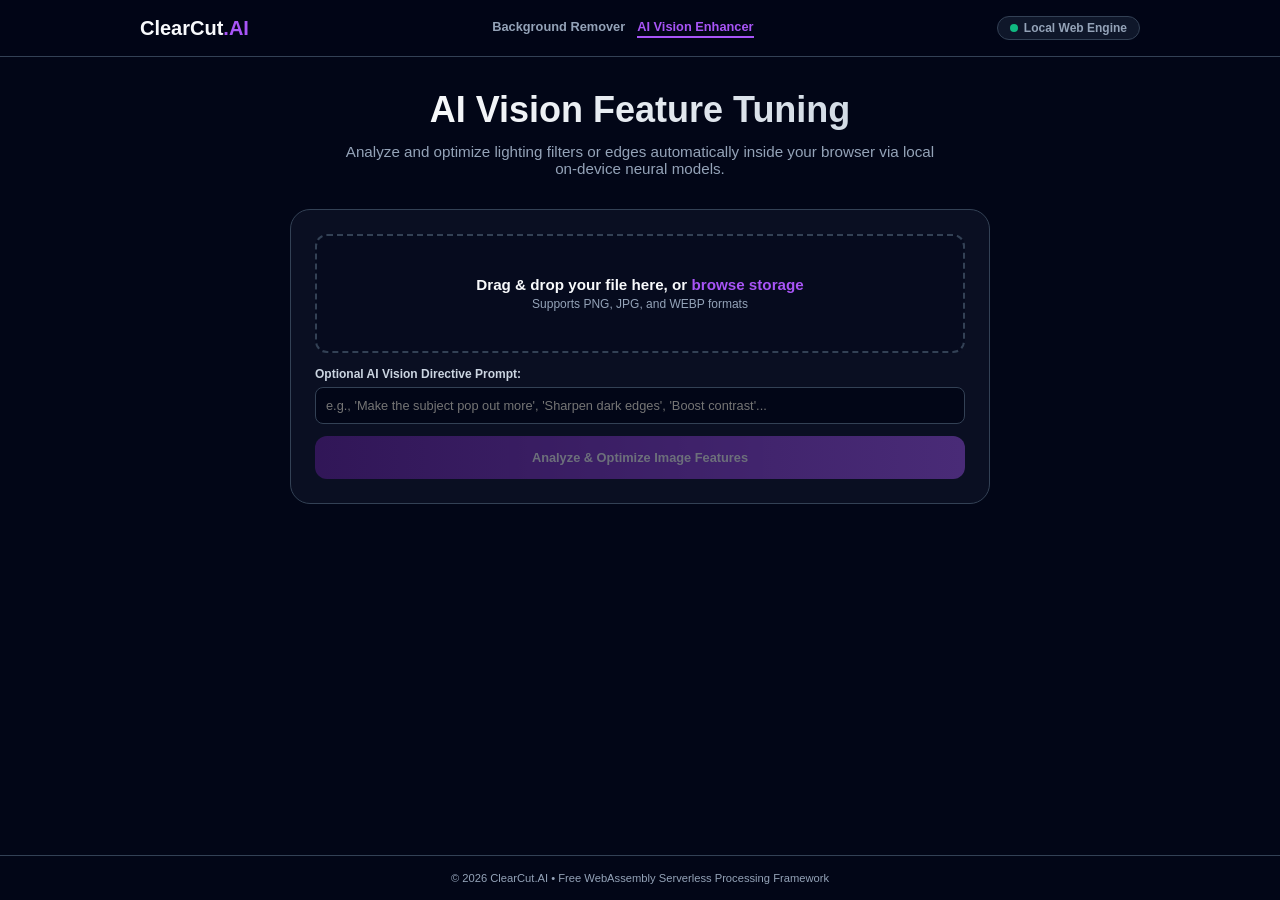
==== vision.html @ 1bac0ebd "Create vision.html" ====
<!DOCTYPE html>
<html lang="en">
<head>
    <meta charset="UTF-8">
    <meta name="viewport" content="width=device-width, initial-scale=1.0">
    <title>ClearCut.AI — AI Vision Enhancer Tool</title>
    <link rel="stylesheet" href="style.css">
</head>
<body>

    <header>
        <div class="header-container">
            <div class="logo">ClearCut<span>.AI</span></div>
            <nav style="display: flex; gap: 12px;">
                <a href="index.html" style="color: #94a3b8; font-weight: 600; font-size: 0.8rem; text-decoration: none;">Background Remover</a>
                <a href="vision.html" style="color: #a855f7; font-weight: 700; font-size: 0.8rem; text-decoration: none; border-bottom: 2px solid #a855f7; padding-bottom: 2px;">AI Vision Enhancer</a>
            </nav>
            <div class="engine-badge">
                <div class="pulse-dot"></div>
                Local Web Engine
            </div>
        </div>
    </header>

    <main>
        <div class="hero-section">
            <h1>AI Vision Feature Tuning</h1>
            <p>Analyze and optimize lighting filters or edges automatically inside your browser via local on-device neural models.</p>
        </div>

        <div id="error-card" class="error-card hidden">
            <div class="error-header">
                <div id="error-title" class="error-title">System Fault</div>
                <div id="error-badge">Runtime Error</div>
            </div>
            <div id="error-desc" class="error-desc">An internal code execution processing error occurred.</div>
            <div id="error-trace" class="error-trace">No technical logs compiled.</div>
        </div>

        <div class="workspace-card">
            <!-- Exact duplicate wrapper layout structure to mirror your functional upload process -->
            <div id="drop-zone" class="drop-zone">
                <input type="file" id="file-input" accept="image/*" style="display: none !important;">
                <p class="drop-text-primary">Drag & drop your file here, or <span>browse storage</span></p>
                <p class="drop-text-secondary">Supports PNG, JPG, and WEBP formats</p>
            </div>

            <!-- Optional user directive prompt element block -->
            <div style="margin-top: 14px; display: flex; flex-direction: column; gap: 6px;">
                <label style="font-size: 0.75rem; font-weight: 700; color: #cbd5e1; text-align: left;">Optional AI Vision Directive Prompt:</label>
                <input type="text" id="prompt-input" placeholder="e.g., 'Make the subject pop out more', 'Sharpen dark edges', 'Boost contrast'..." style="background: #020617; border: 1px solid #334155; border-radius: 8px; padding: 10px; color: #fff; font-size: 0.8rem; outline: none; width: 100%;">
            </div>

            <div class="inputs-row" style="grid-template-columns: 1fr;">
                <button id="analyze-btn" class="download-btn disabled" style="background: linear-gradient(to right, #6b21a8, #a855f7); padding: 14px;">Analyze & Optimize Image Features</button>
            </div>
        </div>

        <div id="status-card" class="status-badge hidden">
            <div class="pulse-dot" style="background-color: var(--accent-purple); transform: scale(1.2);"></div>
            <p id="status-text" class="status-text">Loading localized vision model parameters...</p>
        </div>

        <div id="preview-section" class="preview-grid hidden" style="grid-template-columns: 1fr;">
            <div class="preview-box">
                <div class="preview-header">
                    <div class="preview-title" style="color: #e9d5ff;">AI Optimized Output Result</div>
                    <div id="img-specs" class="preview-spec">0x0</div>
                </div>
                <div class="image-viewport" style="position: relative; height: 340px;">
                    <img id="input-image" src="" alt="Source preview">
                    <div id="ai-thought-box" style="position: absolute; bottom: 0; left: 0; right: 0; background: rgba(15, 23, 42, 0.95); padding: 12px; font-size: 0.75rem; color: #cbd5e1; border-top: 1px solid #334155; text-align: left;"></div>
                </div>
                <!-- Interactive Action Links to send the image back and forth -->
                <button id="download-btn" class="download-btn disabled" style="margin-top: 8px;">Download Tuned Asset</button>
            </div>
        </div>
    </main>

    <footer>
        © 2026 ClearCut.AI • Free WebAssembly Serverless Processing Framework
    </footer>

    <!-- Runs specialized logic file setup -->
    <script type="module" src="app.js"></script>
</body>
</html>
---- style.css ----
/* Custom CSS Variables & Layout Reset */
/* :root {
    --bg-main: #020617;
    --bg-card: #0f172a;
    --bg-input: #1e293b;
    --text-main: #f8fafc;
    --text-muted: #94a3b8;
    --accent-purple: #a855f7;
    --accent-pink: #ec4899;
    --border-color: #334155;
    --error-red: #ef4444;
    --error-bg: #451a1a;
    --success-green: #10b981;
}

* {
    box-sizing: border-box;
    margin: 0;
    padding: 0;
}

body {
    background-color: var(--bg-main);
    color: var(--text-main);
    font-family: -apple-system, BlinkMacSystemFont, "Segoe UI", Roboto, Arial, sans-serif;
    min-height: 100vh;
    display: flex;
    flex-direction: column;
    line-height: 1.5;
    overflow-x: hidden;
}

header {
    border-bottom: 1px solid var(--border-color);
    background-color: rgba(2, 6, 23, 0.8);
    backdrop-filter: blur(8px);
    position: sticky;
    top: 0;
    z-index: 50;
    padding: 16px 24px;
}

.header-container {
    max-width: 1000px;
    margin: 0 auto;
    display: flex;
    justify-content: space-between;
    align-items: center;
}

.logo {
    font-size: 1.25rem;
    font-weight: 800;
}

.logo span {
    color: var(--accent-purple);
}

.engine-badge {
    font-size: 0.75rem;
    font-weight: 600;
    background-color: var(--bg-card);
    border: 1px solid var(--border-color);
    border-radius: 9999px;
    padding: 4px 12px;
    display: flex;
    align-items: center;
    gap: 6px;
    color: var(--text-muted);
}

.pulse-dot {
    width: 8px;
    height: 8px;
    background-color: var(--success-green);
    border-radius: 50%;
}

main {
    flex: 1;
    max-width: 1000px;
    width: 100%;
    margin: 0 auto;
    padding: 32px 24px;
    display: flex;
    flex-direction: column;
    align-items: center;
    gap: 32px;
}

.hero-section {
    text-align: center;
    max-width: 600px;
}

.hero-section h1 {
    font-size: 2.25rem;
    font-weight: 900;
    margin-bottom: 12px;
    background: linear-gradient(to right, #ffffff, #cbd5e1);
    -webkit-background-clip: text;
    -webkit-text-fill-color: transparent;
}

.hero-section p {
    color: var(--text-muted);
    font-size: 0.95rem;
}

.error-card {
    width: 100%;
    max-width: 700px;
    background-color: var(--error-bg);
    border: 1px solid rgba(239, 68, 68, 0.3);
    border-radius: 16px;
    padding: 20px;
    display: flex;
    flex-direction: column;
    gap: 12px;
}

.error-header {
    display: flex;
    justify-content: space-between;
    align-items: center;
}

.error-title {
    font-size: 0.875rem;
    font-weight: 700;
    text-transform: uppercase;
    color: #fca5a5;
}

.error-desc {
    font-size: 0.85rem;
    color: #fde2e2;
}

.error-trace {
    background-color: rgba(0, 0, 0, 0.4);
    padding: 12px;
    border-radius: 8px;
    font-family: monospace;
    font-size: 0.75rem;
    color: #f87171;
    overflow-x: auto;
    max-h: 100px;
    white-space: pre;
}

.workspace-card {
    width: 100%;
    max-width: 700px;
    background-color: rgba(15, 23, 42, 0.6);
    border: 1px solid var(--border-color);
    border-radius: 20px;
    padding: 24px;
    display: flex;
    flex-direction: column;
    gap: 18px;
}

.drop-zone {
    border: 2px dashed var(--border-color);
    border-radius: 12px;
    padding: 40px 20px;
    text-align: center;
    background-color: rgba(2, 6, 23, 0.3);
    cursor: pointer;
    transition: all 0.2s ease;
}

.drop-zone:hover {
    border-color: var(--accent-purple);
    background-color: rgba(2, 6, 23, 0.6);
}

.drop-text-primary {
    font-size: 0.95rem;
    font-weight: 600;
    margin-bottom: 4px;
}

.drop-text-primary span {
    color: var(--accent-purple);
}

.drop-text-secondary {
    font-size: 0.75rem;
    color: var(--text-muted);
}

.inputs-row {
    display: grid;
    grid-template-columns: 1fr 1fr;
    gap: 16px;
}

@media (max-width: 640px) {
    .inputs-row { grid-template-columns: 1fr; }
}

.url-box {
    display: flex;
    background-color: var(--bg-main);
    border: 1px solid var(--border-color);
    border-radius: 10px;
    padding: 4px;
}

.url-box input {
    width: 100%;
    background: transparent;
    border: none;
    outline: none;
    padding: 8px 12px;
    color: var(--text-main);
    font-size: 0.8rem;
}

.url-box button {
    background-color: var(--bg-card);
    border: 1px solid var(--border-color);
    color: #ffffff;
    border-radius: 6px;
    padding: 6px 16px;
    font-size: 0.75rem;
    font-weight: 600;
    cursor: pointer;
}

.url-box button:hover {
    background-color: var(--accent-purple);
    border-color: var(--accent-purple);
}

.hint-box {
    display: flex;
    align-items: center;
    justify-content: center;
    background-color: rgba(30, 41, 59, 0.2);
    border: 1px solid rgba(51, 65, 85, 0.5);
    border-radius: 10px;
    font-size: 0.75rem;
    color: var(--text-muted);
    padding: 10px;
}

.hint-box kbd {
    background-color: var(--bg-card);
    border: 1px solid var(--border-color);
    padding: 2px 6px;
    border-radius: 4px;
    margin: 0 4px;
    font-size: 0.7rem;
    color: var(--text-main);
}

.status-badge {
    background-color: rgba(168, 85, 247, 0.1);
    border: 1px solid rgba(168, 85, 247, 0.3);
    border-radius: 12px;
    padding: 12px 20px;
    display: flex;
    align-items: center;
    gap: 12px;
    width: 100%;
    max-width: 450px;
}

.status-text {
    font-size: 0.8rem;
    font-weight: 600;
    color: #e9d5ff;
}

.preview-grid {
    width: 100%;
    display: grid;
    grid-template-columns: 1fr 1fr;
    gap: 24px;
}

@media (max-width: 768px) {
    .preview-grid { grid-template-columns: 1fr; }
}

.preview-box {
    background-color: rgba(15, 23, 42, 0.3);
    border: 1px solid var(--border-color);
    border-radius: 16px;
    padding: 16px;
    display: flex;
    flex-direction: column;
    gap: 12px;
}

.preview-header {
    display: flex;
    justify-content: space-between;
    align-items: center;
    border-bottom: 1px solid rgba(51, 65, 85, 0.4);
    padding-bottom: 8px;
}

.preview-title {
    font-size: 0.75rem;
    font-weight: 700;
    text-transform: uppercase;
    color: var(--text-muted);
}

.preview-title.accent {
    color: var(--accent-purple);
}

.preview-spec {
    font-family: monospace;
    font-size: 0.65rem;
    background-color: var(--bg-card);
    padding: 2px 6px;
    border-radius: 4px;
    color: var(--text-muted);
}

.image-viewport {
    background-color: #020617;
    border-radius: 10px;
    height: 280px;
    display: flex;
    align-items: center;
    justify-content: center;
    overflow: hidden;
    border: 1px solid rgba(0,0,0,0.5);
}

.image-viewport.checkered {
    background-image: linear-gradient(45deg, #1e293b 25%, transparent 25%), 
                      linear-gradient(-45deg, #1e293b 25%, transparent 25%), 
                      linear-gradient(45deg, transparent 75%, #1e293b 75%), 
                      linear-gradient(-45deg, transparent 75%, #1e293b 75%);
    background-size: 16px 16px;
    background-position: 0 0, 0 8px, 8px -8px, -8px 0;
    background-color: #0f172a;
}

.image-viewport img {
    max-width: 100%;
    max-height: 100%;
    object-fit: contain;
    padding: 8px;
}

.opacity-dim { opacity: 0.3; }
.hidden { display: none !important; }

.download-btn {
    width: 100%;
    background: linear-gradient(to right, var(--accent-purple), var(--accent-pink));
    color: #ffffff;
    font-weight: 700;
    font-size: 0.8rem;
    border: none;
    border-radius: 12px;
    padding: 12px;
    cursor: pointer;
}

.disabled { opacity: 0.4; pointer-events: none; }

footer {
    border-top: 1px solid var(--border-color);
    background-color: var(--bg-main);
    padding: 16px;
    text-align: center;
    font-size: 0.7rem;
    color: var(--text-muted);
} */





:root {
    --bg-main: #020617;
    --bg-card: #0f172a;
    --bg-input: #1e293b;
    --text-main: #f8fafc;
    --text-muted: #94a3b8;
    --accent-purple: #a855f7;
    --accent-pink: #ec4899;
    --border-color: #334155;
    --error-red: #ef4444;
    --error-bg: #451a1a;
    --success-green: #10b981;
}

* { box-sizing: border-box; margin: 0; padding: 0; }

body {
    background-color: var(--bg-main);
    color: var(--text-main);
    font-family: -apple-system, BlinkMacSystemFont, "Segoe UI", Roboto, Arial, sans-serif;
    min-height: 100vh;
    display: flex;
    flex-direction: column;
}

header {
    border-bottom: 1px solid var(--border-color);
    background-color: rgba(2, 6, 23, 0.8);
    backdrop-filter: blur(8px);
    position: sticky;
    top: 0;
    z-index: 50;
    padding: 16px 24px;
}

.header-container {
    max-width: 1000px;
    margin: 0 auto;
    display: flex;
    justify-content: space-between;
    align-items: center;
}

.logo { font-size: 1.25rem; font-weight: 800; }
.logo span { color: var(--accent-purple); }

.engine-badge {
    font-size: 0.75rem;
    font-weight: 600;
    background-color: var(--bg-card);
    border: 1px solid var(--border-color);
    border-radius: 9999px;
    padding: 4px 12px;
    display: flex;
    align-items: center;
    gap: 6px;
    color: var(--text-muted);
}

.pulse-dot {
    width: 8px;
    height: 8px;
    background-color: var(--success-green);
    border-radius: 50%;
}

main {
    flex: 1;
    max-width: 1000px;
    width: 100%;
    margin: 0 auto;
    padding: 32px 24px;
    display: flex;
    flex-direction: column;
    align-items: center;
    gap: 32px;
}

.hero-section { text-align: center; max-width: 600px; }
.hero-section h1 { font-size: 2.25rem; font-weight: 900; margin-bottom: 12px; background: linear-gradient(to right, #ffffff, #cbd5e1); -webkit-background-clip: text; -webkit-text-fill-color: transparent; }
.hero-section p { color: var(--text-muted); font-size: 0.95rem; }

.workspace-card {
    width: 100%;
    max-width: 700px;
    background-color: rgba(15, 23, 42, 0.6);
    border: 1px solid var(--border-color);
    border-radius: 20px;
    padding: 24px;
    display: flex;
    flex-direction: column;
    margin-bottom: 12px;
}

.drop-zone {
    border: 2px dashed var(--border-color);
    border-radius: 12px;
    padding: 40px 20px;
    text-align: center;
    background-color: rgba(2, 6, 23, 0.3);
    cursor: pointer;
    transition: all 0.2s ease;
}

.drop-zone:hover { border-color: var(--accent-purple); background-color: rgba(2, 6, 23, 0.6); }
.drop-text-primary { font-size: 0.95rem; font-weight: 600; margin-bottom: 4px; }
.drop-text-primary span { color: var(--accent-purple); }
.drop-text-secondary { font-size: 0.75rem; color: var(--text-muted); }

.inputs-row { display: grid; grid-template-columns: 1fr 1fr; gap: 16px; margin-top: 12px; }
.url-box { display: flex; background-color: var(--bg-main); border: 1px solid var(--border-color); border-radius: 10px; padding: 4px; flex: 1; }
.url-box input { width: 100%; background: transparent; border: none; outline: none; padding: 8px 12px; color: var(--text-main); font-size: 0.8rem; }
.url-box button { background-color: var(--bg-card); border: 1px solid var(--border-color); color: #ffffff; border-radius: 6px; padding: 6px 16px; font-size: 0.75rem; font-weight: 600; cursor: pointer; }
.hint-box { display: flex; align-items: center; justify-content: center; background-color: rgba(30, 41, 59, 0.2); border: 1px solid rgba(51, 65, 85, 0.5); border-radius: 10px; font-size: 0.75rem; color: var(--text-muted); padding: 10px; }
.hint-box kbd { background-color: var(--bg-card); border: 1px solid var(--border-color); padding: 2px 6px; border-radius: 4px; margin: 0 4px; font-size: 0.7rem; color: var(--text-main); }

.status-badge { background-color: rgba(168, 85, 247, 0.1); border: 1px solid rgba(168, 85, 247, 0.3); border-radius: 12px; padding: 12px 20px; display: flex; align-items: center; gap: 12px; width: 100%; max-width: 450px; }
.status-text { font-size: 0.8rem; font-weight: 600; color: #e9d5ff; }

.preview-grid { width: 100%; display: grid; grid-template-columns: 1fr 1fr; gap: 24px; margin-top: 16px; }
.preview-box { background-color: rgba(15, 23, 42, 0.3); border: 1px solid var(--border-color); border-radius: 16px; padding: 16px; display: flex; flex-direction: column; gap: 12px; }
.preview-header { display: flex; justify-content: space-between; align-items: center; border-bottom: 1px solid rgba(51, 65, 85, 0.4); padding-bottom: 8px; }
.preview-title { font-size: 0.75rem; font-weight: 700; text-transform: uppercase; color: var(--text-muted); }
.preview-title.accent { color: var(--accent-purple); }
.preview-spec { font-family: monospace; font-size: 0.65rem; background-color: var(--bg-card); padding: 2px 6px; border-radius: 4px; color: var(--text-muted); }

.image-viewport { background-color: #020617; border-radius: 10px; height: 280px; display: flex; align-items: center; justify-content: center; overflow: hidden; border: 1px solid rgba(0,0,0,0.5); }
.image-viewport.checkered { background-image: linear-gradient(45deg, #1e293b 25%, transparent 25%), linear-gradient(-45deg, #1e293b 25%, transparent 25%), linear-gradient(45deg, transparent 75%, #1e293b 75%), linear-gradient(-45deg, transparent 75%, #1e293b 75%); background-size: 16px 16px; background-position: 0 0, 0 8px, 8px -8px, -8px 0; background-color: #0f172a; }
.image-viewport img { max-width: 100%; max-height: 100%; object-fit: contain; padding: 8px; }

.error-card { width: 100%; max-width: 700px; background-color: var(--error-bg); border: 1px solid rgba(239, 68, 68, 0.3); border-radius: 16px; padding: 20px; display: flex; flex-direction: column; gap: 12px; }
.error-header { display: flex; justify-content: space-between; align-items: center; }
.error-title { font-size: 0.875rem; font-weight: 700; text-transform: uppercase; color: #fca5a5; }
.error-desc { font-size: 0.85rem; color: #fde2e2; }
.error-trace { background-color: rgba(0, 0, 0, 0.4); padding: 12px; border-radius: 8px; font-family: monospace; font-size: 0.75rem; color: #f87171; overflow-x: auto; max-h: 100px; white-space: pre; }

.download-btn { width: 100%; background: linear-gradient(to right, var(--accent-purple), var(--accent-pink)); color: #ffffff; font-weight: 700; font-size: 0.8rem; border: none; border-radius: 12px; padding: 12px; cursor: pointer; text-align: center; text-decoration: none; display: block; }
.disabled { opacity: 0.4; pointer-events: none; }
.hidden { display: none !important; }
footer { border-top: 1px solid var(--border-color); background-color: var(--bg-main); padding: 16px; text-align: center; font-size: 0.7rem; color: var(--text-muted); margin-top: auto; }
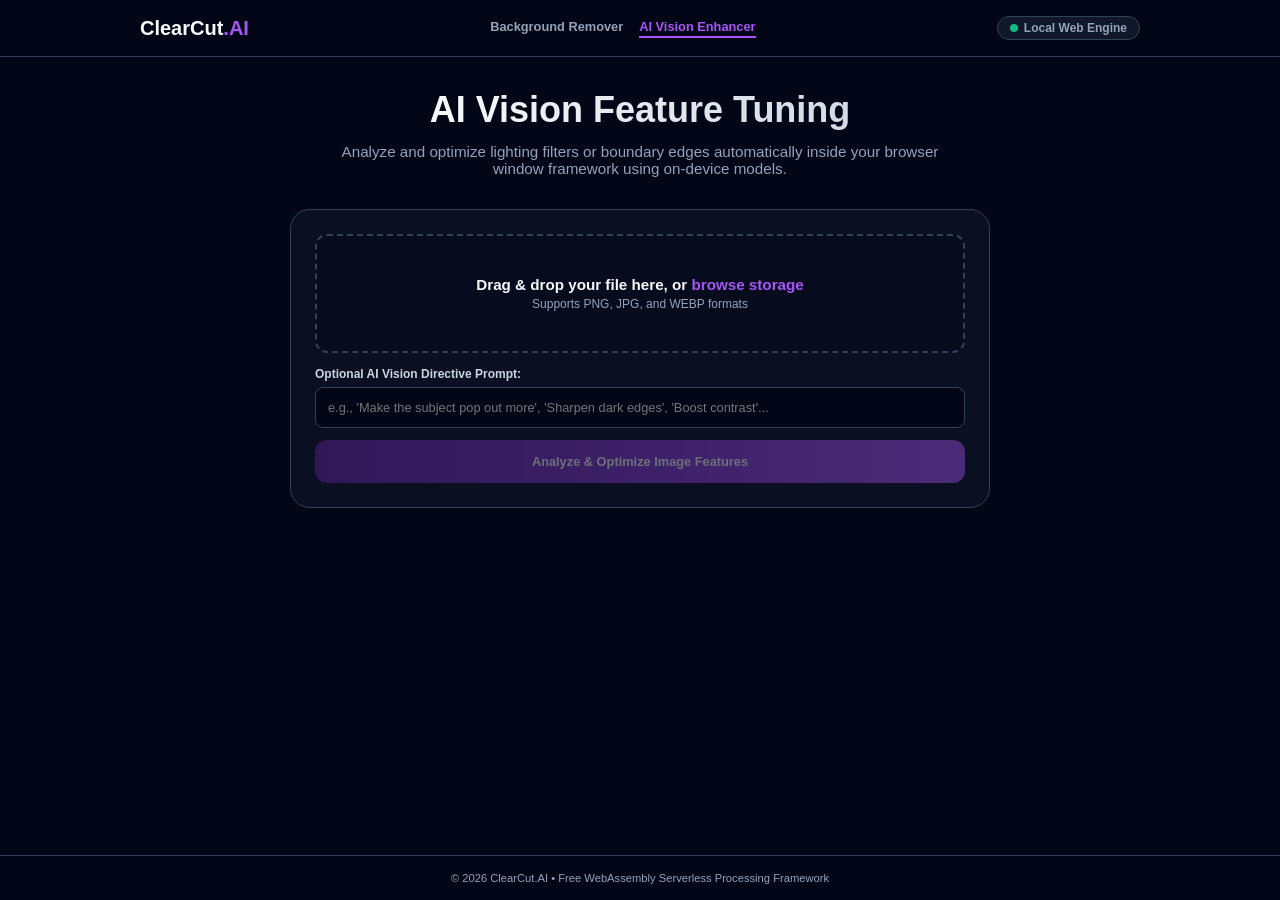
==== commit 2dd2be7f: "Update vision.html" ====
--- a/vision.html
+++ b/vision.html
@@ -3,7 +3,7 @@
 <head>
     <meta charset="UTF-8">
     <meta name="viewport" content="width=device-width, initial-scale=1.0">
-    <title>ClearCut.AI — AI Vision Enhancer Tool</title>
+    <title>ClearCut.AI — AI Vision Enhancer</title>
     <link rel="stylesheet" href="style.css">
 </head>
 <body>
@@ -11,9 +11,9 @@
     <header>
         <div class="header-container">
             <div class="logo">ClearCut<span>.AI</span></div>
-            <nav style="display: flex; gap: 12px;">
-                <a href="index.html" style="color: #94a3b8; font-weight: 600; font-size: 0.8rem; text-decoration: none;">Background Remover</a>
-                <a href="vision.html" style="color: #a855f7; font-weight: 700; font-size: 0.8rem; text-decoration: none; border-bottom: 2px solid #a855f7; padding-bottom: 2px;">AI Vision Enhancer</a>
+            <nav style="display: flex; gap: 16px;">
+                <a href="index.html" style="color: var(--text-muted); font-weight: 600; font-size: 0.8rem; text-decoration: none;">Background Remover</a>
+                <a href="vision.html" style="color: var(--accent-purple); font-weight: 700; font-size: 0.8rem; text-decoration: none; border-bottom: 2px solid var(--accent-purple); padding-bottom: 2px;">AI Vision Enhancer</a>
             </nav>
             <div class="engine-badge">
                 <div class="pulse-dot"></div>
@@ -25,7 +25,7 @@
     <main>
         <div class="hero-section">
             <h1>AI Vision Feature Tuning</h1>
-            <p>Analyze and optimize lighting filters or edges automatically inside your browser via local on-device neural models.</p>
+            <p>Analyze and optimize lighting filters or boundary edges automatically inside your browser window framework using on-device models.</p>
         </div>
 
         <div id="error-card" class="error-card hidden">
@@ -38,17 +38,16 @@
         </div>
 
         <div class="workspace-card">
-            <!-- Exact duplicate wrapper layout structure to mirror your functional upload process -->
             <div id="drop-zone" class="drop-zone">
                 <input type="file" id="file-input" accept="image/*" style="display: none !important;">
                 <p class="drop-text-primary">Drag & drop your file here, or <span>browse storage</span></p>
                 <p class="drop-text-secondary">Supports PNG, JPG, and WEBP formats</p>
             </div>
 
-            <!-- Optional user directive prompt element block -->
-            <div style="margin-top: 14px; display: flex; flex-direction: column; gap: 6px;">
+            <!-- Optional Intent Directive Context Box -->
+            <div style="margin-top: 14px; display: flex; flex-direction: column; gap: 6px; width: 100%;">
                 <label style="font-size: 0.75rem; font-weight: 700; color: #cbd5e1; text-align: left;">Optional AI Vision Directive Prompt:</label>
-                <input type="text" id="prompt-input" placeholder="e.g., 'Make the subject pop out more', 'Sharpen dark edges', 'Boost contrast'..." style="background: #020617; border: 1px solid #334155; border-radius: 8px; padding: 10px; color: #fff; font-size: 0.8rem; outline: none; width: 100%;">
+                <input type="text" id="prompt-input" placeholder="e.g., 'Make the subject pop out more', 'Sharpen dark edges', 'Boost contrast'..." style="background: #020617; border: 1px solid #334155; border-radius: 8px; padding: 12px; color: #fff; font-size: 0.8rem; outline: none; width: 100%;">
             </div>
 
             <div class="inputs-row" style="grid-template-columns: 1fr;">
@@ -71,7 +70,6 @@
                     <img id="input-image" src="" alt="Source preview">
                     <div id="ai-thought-box" style="position: absolute; bottom: 0; left: 0; right: 0; background: rgba(15, 23, 42, 0.95); padding: 12px; font-size: 0.75rem; color: #cbd5e1; border-top: 1px solid #334155; text-align: left;"></div>
                 </div>
-                <!-- Interactive Action Links to send the image back and forth -->
                 <button id="download-btn" class="download-btn disabled" style="margin-top: 8px;">Download Tuned Asset</button>
             </div>
         </div>
@@ -81,7 +79,6 @@
         © 2026 ClearCut.AI • Free WebAssembly Serverless Processing Framework
     </footer>
 
-    <!-- Runs specialized logic file setup -->
     <script type="module" src="app.js"></script>
 </body>
 </html>
